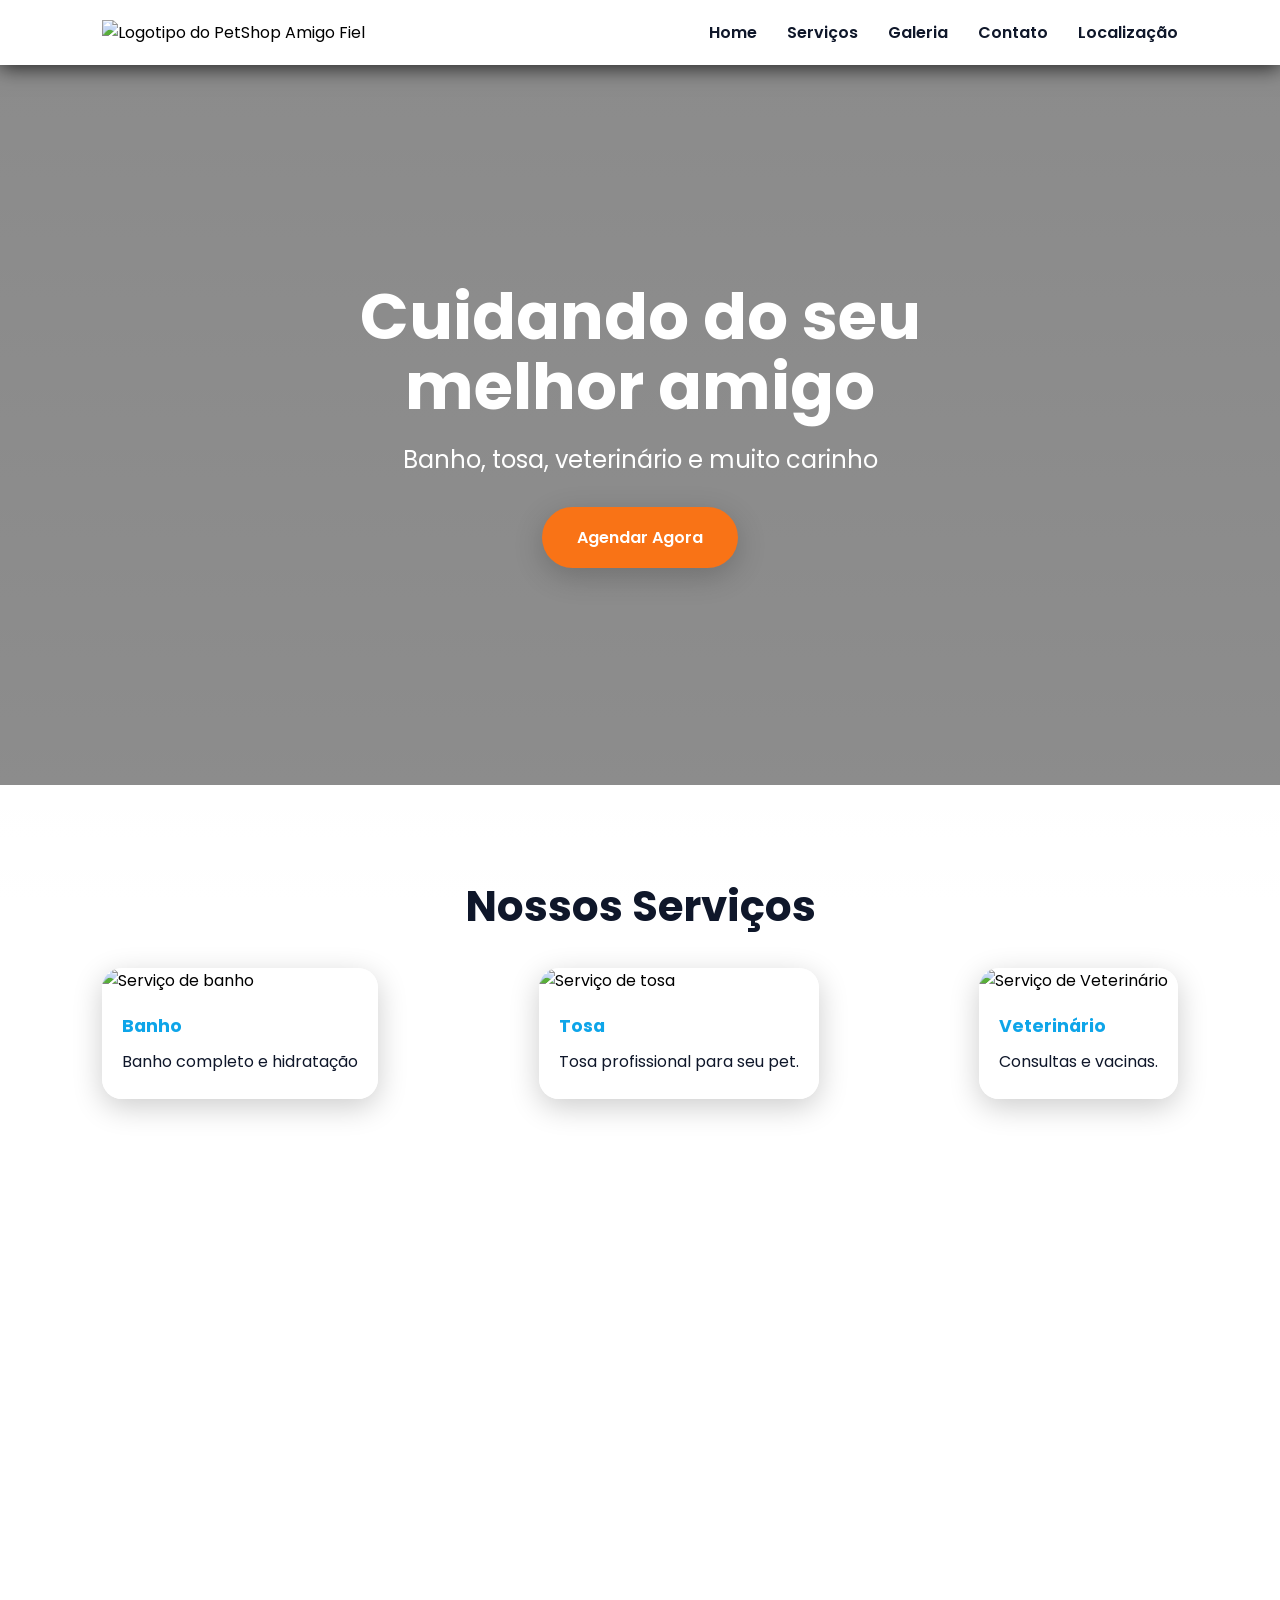
==== index.html @ 3bf5b936 "Efetuamos um pouco do projeto de um petshop envolvendo css, js e html." ====
<!doctype html>
<html lang="pt-BR">
  <head>
    <meta charset="UTF-8" />
    <meta name="viewport" content="width=device-width, initial-scale=1.0" />
    <title>PetShop Amigo Fiel</title>

    <link rel="preconnect" href="https://fonts.googleapis.com" />
    <link rel="preconnect" href="https://fonts.gstatic.com" crossorigin />

    <link
      href="https://fonts.googleapis.com/css2?family=Poppins:wght@300;400;600;700&display=swap"
      rel="stylesheet"
    />

    <link rel="stylesheet" href="css/style.css" />
  </head>

  <body>
    <!-- HEADER -->
    <header>
    <div class="logo">
      <img src="img/logo-transparente.png" 
      alt="Logotipo do PetShop Amigo Fiel"
      width="100"
      />
  
    </div>
<button id="menu-btn">☰</button>

<nav id="menu">
  <a href="#home">Home</a>
   <a href="#servicos">Serviços</a>
    <a href="#galeria">Galeria</a>
     <a href="#contato">Contato</a>
      <a href="#localizacao">Localização</a>
</nav>
</header>
    <!-- HERO -->
    <section id="home" class="hero">
      <div class="hero-content">
        <h1>Cuidando do seu melhor amigo</h1>
        <p>Banho, tosa, veterinário e muito carinho</p>
        <a href="#contato" class="btn">Agendar Agora</a>
      </div>
    </section>

    <!-- SERVIÇOS -->
    <div id="servicos" class="container">
<h2>Nossos Serviços</h2>
<div class="cards">
<div class="card">
  <img src="img/banho.png" alt="Serviço de banho">
  <h3>Banho</h3>
  <p>Banho completo e hidratação</p>
</div>

<div class="card">
  <img src="img/tosa.png" alt="Serviço de tosa">
  <h3>Tosa</h3>
  <p>Tosa profissional para seu pet.</p>
</div>

<div class="card">
  <img src="img/veterinario.png" alt="Serviço de Veterinário">
  <h3>Veterinário</h3>
  <p>Consultas e vacinas.</p>
</div>

</div>
    </section>

    <!-- GALERIA -->
    <section id="galeria" class="container"></section>

    <!-- CONTATO -->
    <section id="contato" class="container"></section>

    <!-- MAPA -->
    <section id="localizacao" class="container"></section>

    <!-- FOOTER -->
    <footer></footer>

    <script src="js/script.js"></script>
  </body>
</html>
---- css/style.css ----
:root{
--primaria: #0ea5e9;
--secundaria: #f97316;
--escuro: #0f172a;
--claro: #ffffff;
-texto: #334155;
--sombra: 0 8px 30px rgba(0, 0, 0, 0.2);
--radius: 20px;
}


* {
  margin: 0;
  padding: 0;
  box-sizing: border-box;
  font-family: "Poppins", sans-serif;
}
html{
scroll-behavior: smooth;
}
body{
color: var(--texto);
background: 
linear-gradient(rgba(255, 255, 255, 0.85), rgba(255, 255, 255, 0.91)),
url("../img/fundo.png");

background-attachment: fixed;
background-size: 500px;
}

/* HEADER */
header{
position: sticky;
top: 0;
z-index: 9999;

display: flex;
justify-content: space-between;
align-items: center;

padding: 20px 8%;
background: rgba(255, 255, 255, 0.75);
backdrop-filter: blur(20px);
-webkit-backdrop-filter: blur(20px);
box-shadow: 0 2px 20px rgba(0, 0, 0, 0.8)
}
.logo{

}

nav{
display: flex;
gap: 30px
}

nav a{
text-decoration: none;
color: var(--escuro);
font-weight: 600;
transition: 0.3s;
}

nav a:hover {
color: var(--secundaria)
}

#menu-btn{
display: none;
font-size: 34px;
border: none;
background: none;
cursor: pointer;
color: var(--primaria)
}


/* HERO */
.hero{
min-height: 80dvh;
background: linear-gradient(rgba(0, 0, 0, 0.45), rgba(0, 0, 0, 0.45)), url("../img/banner.png");
background-size: cover;
background-position: center;
display: flex;
align-items: center;
justify-content: center;
padding: 40px;
color: var(--claro);
} 

.hero-content{
max-width: 800px;
text-align: center;
}

.hero-content h1 {
font-size: 64px;
margin-bottom: 20px;
line-height: 1.1;
}

.hero-content p{
font-size: 24px;
margin-bottom: 30px;
}

.btn{
display: inline-block;
background: var(--secundaria);
padding: 18px 35px;
border-radius: 50px;
text-decoration: none;
color: var(--claro);
font-weight: 600;
transition: 0.3s;
box-shadow: var(--sombra);
}

.btn:hover {
transform: scale(1.1);
}

/* CONTAINER */
.container{
padding: 90px 8%;
}

.container h2{
text-align: center;
font-size: 42px;
margin-bottom: 30px;
color: var(--escuro)
}

/* CARDS */
.cards{
display: flex;
justify-content: space-between;
flex-wrap: wrap;
gap: 30px;
}
 
.card{
background: rgba(255, 255, 255, 0.8);
border-radius: var(--radius);
box-shadow: var(--sombra);
overflow: hidden;
backdrop-filter: blur(20px);
-webkit-backdrop-filter: bluer(20px);
transform: 0.4;
}

.card:hover{
transform: translateY(-12px);
}

.card img{
width: 100%;
height: 250px;
object-fit: cover;
}

.card h3{
padding: 20px 20px 10px;
color: var(--primaria);
font-size: 1.1rem;
}

.card p{
padding: 0 20px 25px;
color: var(--escuro);
}
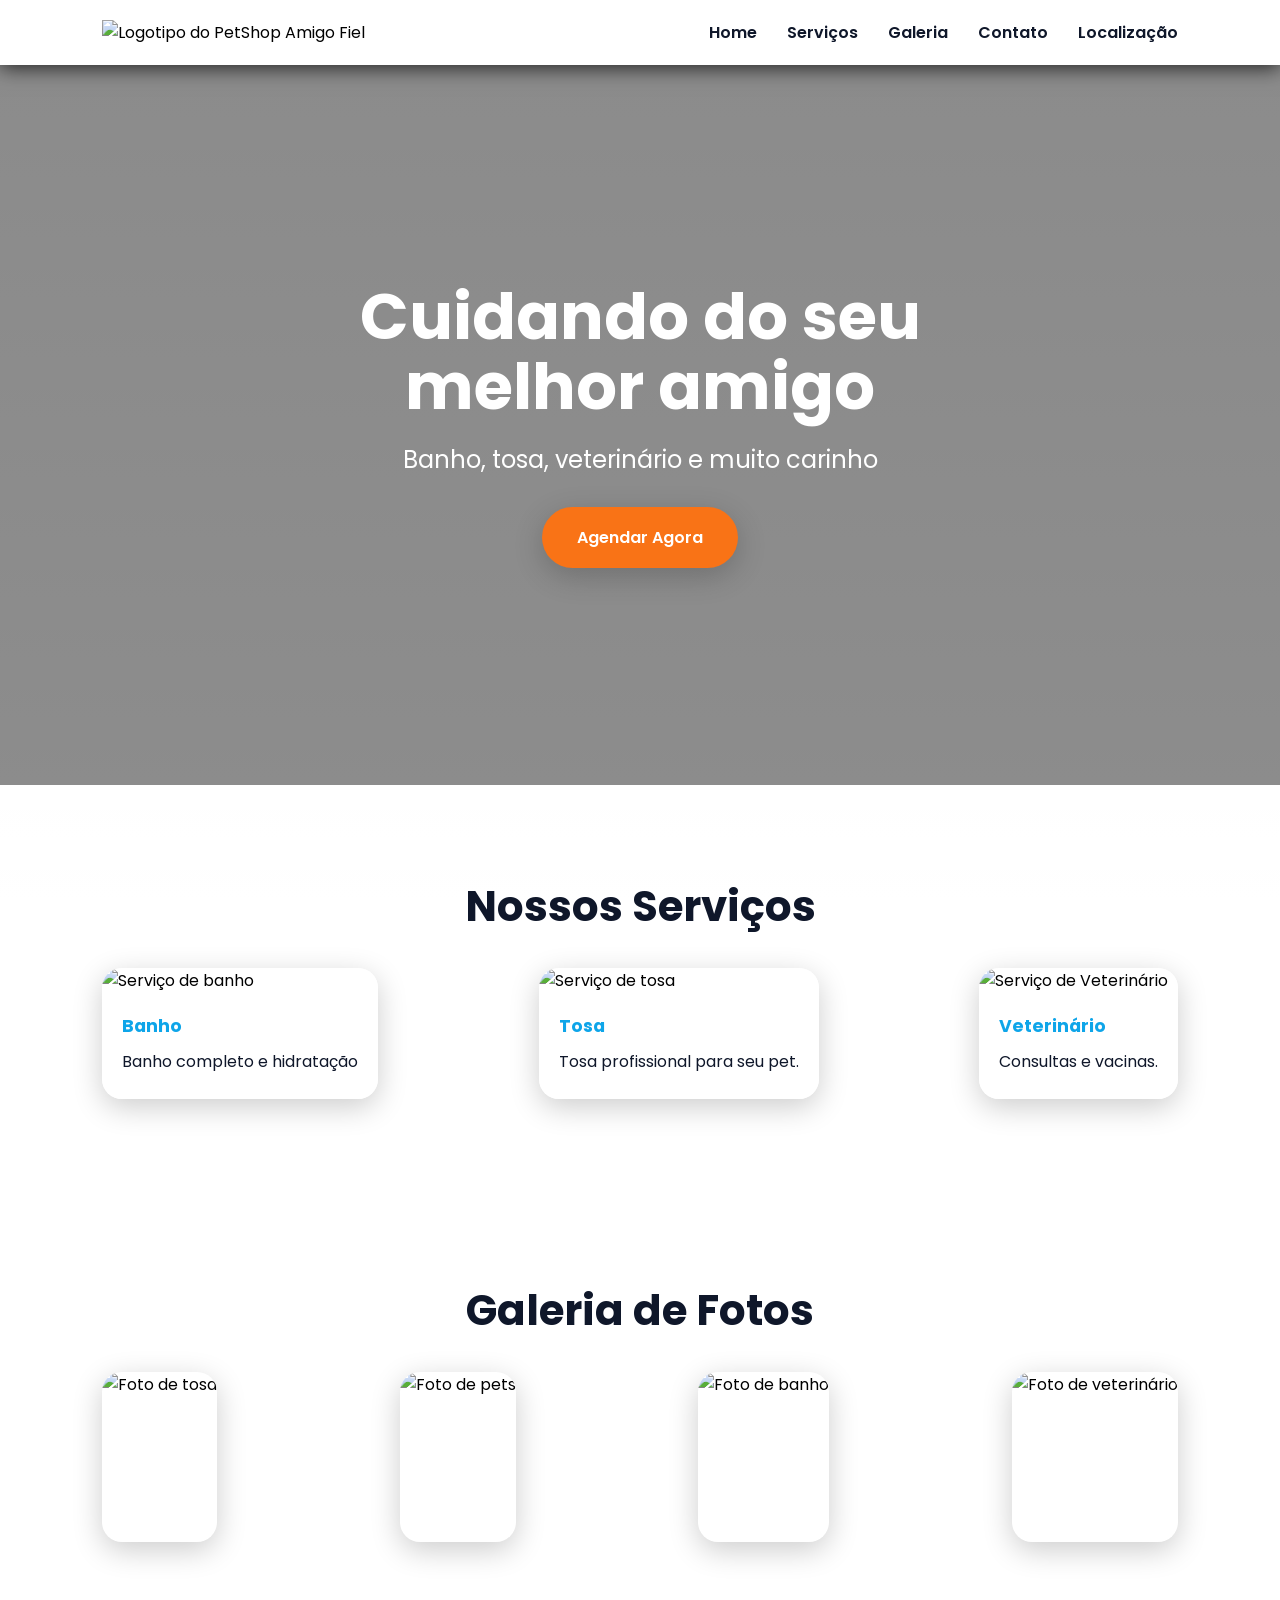
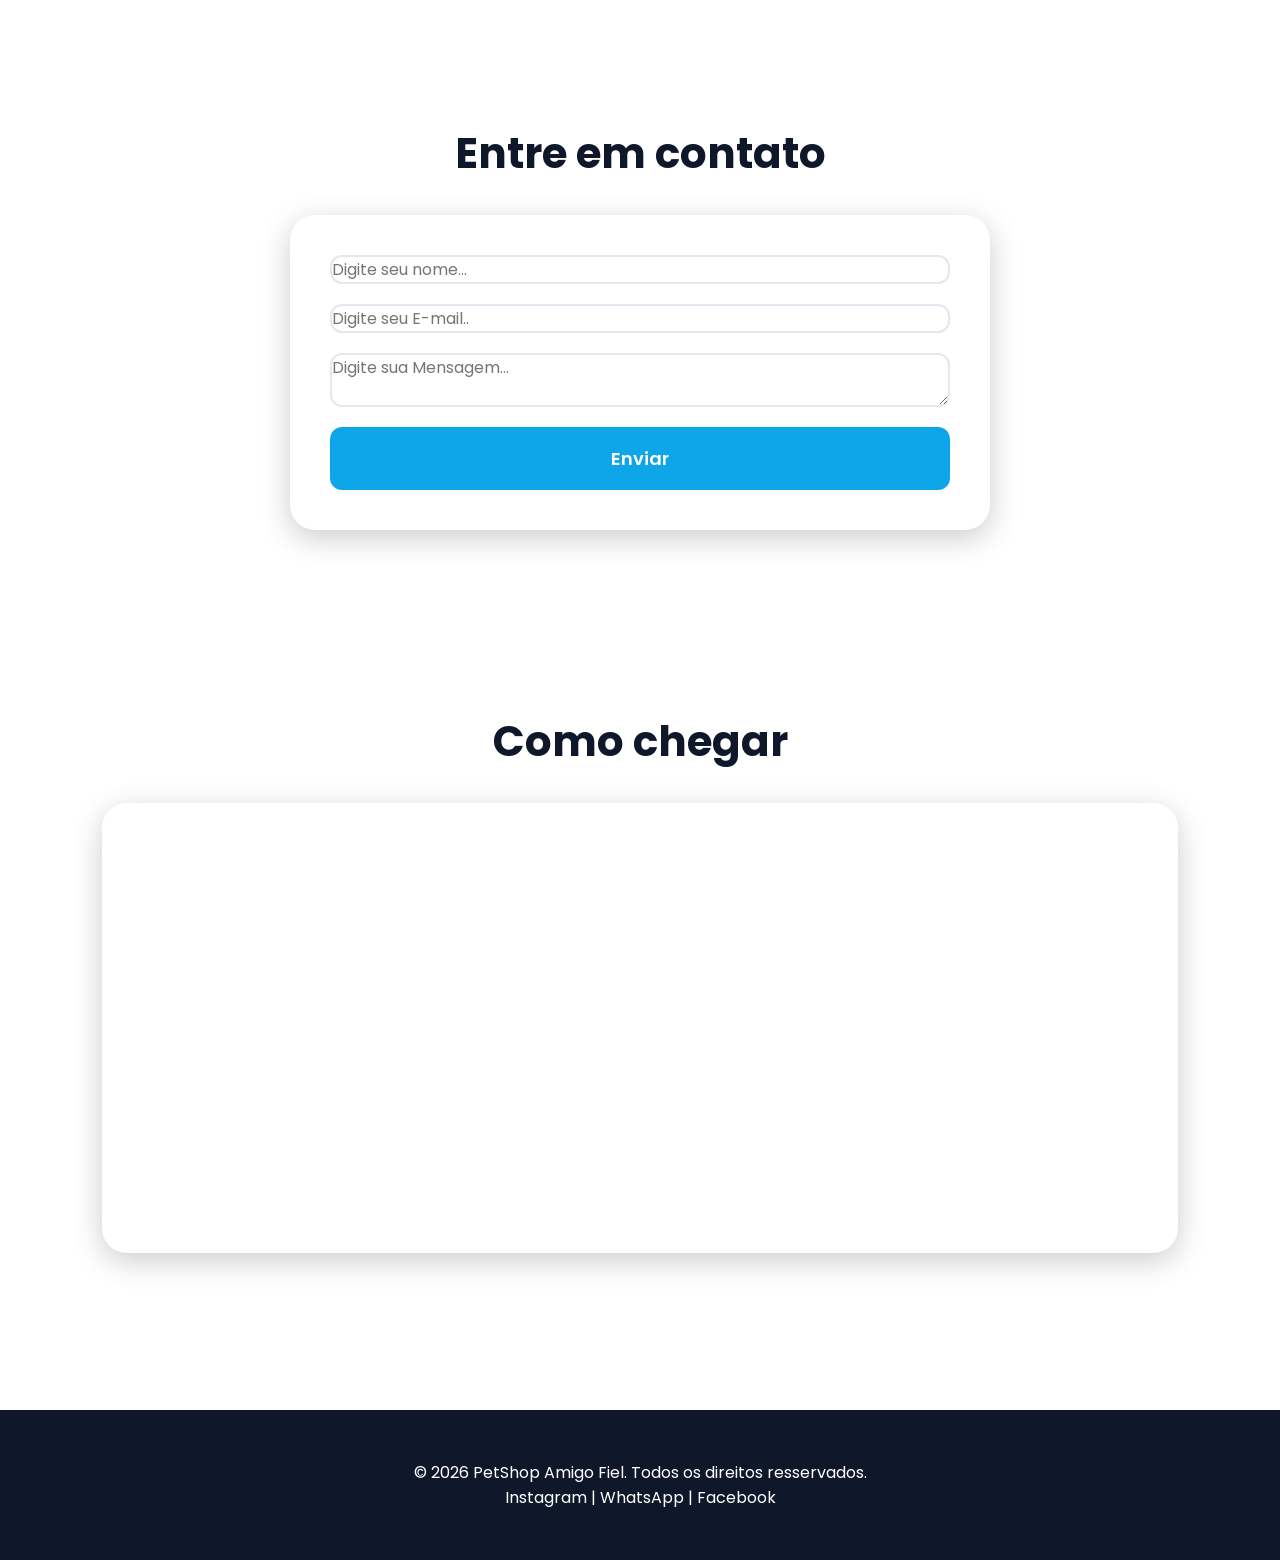
==== commit b834b56a: "Finalizamos o site de petshop com o professor." ====
--- a/index.html
+++ b/index.html
@@ -1,87 +1,111 @@
 <!doctype html>
 <html lang="pt-BR">
-  <head>
-    <meta charset="UTF-8" />
-    <meta name="viewport" content="width=device-width, initial-scale=1.0" />
-    <title>PetShop Amigo Fiel</title>
 
-    <link rel="preconnect" href="https://fonts.googleapis.com" />
-    <link rel="preconnect" href="https://fonts.gstatic.com" crossorigin />
+<head>
+  <meta charset="UTF-8" />
+  <meta name="viewport" content="width=device-width, initial-scale=1.0" />
+  <title>PetShop Amigo Fiel</title>
 
-    <link
-      href="https://fonts.googleapis.com/css2?family=Poppins:wght@300;400;600;700&display=swap"
-      rel="stylesheet"
-    />
+  <link rel="preconnect" href="https://fonts.googleapis.com" />
+  <link rel="preconnect" href="https://fonts.gstatic.com" crossorigin />
 
-    <link rel="stylesheet" href="css/style.css" />
-  </head>
+  <link href="https://fonts.googleapis.com/css2?family=Poppins:wght@300;400;600;700&display=swap" rel="stylesheet" />
 
-  <body>
-    <!-- HEADER -->
-    <header>
+  <link rel="stylesheet" href="css/style.css" />
+</head>
+
+<body>
+  <!-- HEADER -->
+  <header>
     <div class="logo">
-      <img src="img/logo-transparente.png" 
-      alt="Logotipo do PetShop Amigo Fiel"
-      width="100"
-      />
-  
+      <img src="img/logo-transparente.png" alt="Logotipo do PetShop Amigo Fiel" width="100" />
+
     </div>
-<button id="menu-btn">☰</button>
+    <button id="menu-btn">☰</button>
 
-<nav id="menu">
-  <a href="#home">Home</a>
-   <a href="#servicos">Serviços</a>
-    <a href="#galeria">Galeria</a>
-     <a href="#contato">Contato</a>
+    <nav id="menu">
+      <a href="#home">Home</a>
+      <a href="#servicos">Serviços</a>
+      <a href="#galeria">Galeria</a>
+      <a href="#contato">Contato</a>
       <a href="#localizacao">Localização</a>
-</nav>
-</header>
-    <!-- HERO -->
-    <section id="home" class="hero">
-      <div class="hero-content">
-        <h1>Cuidando do seu melhor amigo</h1>
-        <p>Banho, tosa, veterinário e muito carinho</p>
-        <a href="#contato" class="btn">Agendar Agora</a>
+    </nav>
+  </header>
+  <!-- HERO -->
+  <section id="home" class="hero">
+    <div class="hero-content">
+      <h1>Cuidando do seu melhor amigo</h1>
+      <p>Banho, tosa, veterinário e muito carinho</p>
+      <a href="#contato" class="btn">Agendar Agora</a>
+    </div>
+  </section>
+
+  <!-- SERVIÇOS -->
+  <div id="servicos" class="container">
+    <h2>Nossos Serviços</h2>
+    <div class="cards">
+      <div class="card">
+        <img src="img/banho.png" alt="Serviço de banho">
+        <h3>Banho</h3>
+        <p>Banho completo e hidratação</p>
       </div>
-    </section>
 
-    <!-- SERVIÇOS -->
-    <div id="servicos" class="container">
-<h2>Nossos Serviços</h2>
-<div class="cards">
-<div class="card">
-  <img src="img/banho.png" alt="Serviço de banho">
-  <h3>Banho</h3>
-  <p>Banho completo e hidratação</p>
-</div>
+      <div class="card">
+        <img src="img/tosa.png" alt="Serviço de tosa">
+        <h3>Tosa</h3>
+        <p>Tosa profissional para seu pet.</p>
+      </div>
 
-<div class="card">
-  <img src="img/tosa.png" alt="Serviço de tosa">
-  <h3>Tosa</h3>
-  <p>Tosa profissional para seu pet.</p>
-</div>
+      <div class="card">
+        <img src="img/veterinario.png" alt="Serviço de Veterinário">
+        <h3>Veterinário</h3>
+        <p>Consultas e vacinas.</p>
+      </div>
 
-<div class="card">
-  <img src="img/veterinario.png" alt="Serviço de Veterinário">
-  <h3>Veterinário</h3>
-  <p>Consultas e vacinas.</p>
-</div>
+    </div>
+  </div>
+  </section>
 
-</div>
-    </section>
+  <!-- GALERIA -->
+  <section id="galeria" class="container">
+    <h2>Galeria de Fotos</h2>
+    <div class="galeria">
+      <img src="img/tosa.png" alt="Foto de tosa">
+      <img src="img/pets.png" alt="Foto de pets">
+      <img src="img/banho.png" alt="Foto de banho">
+      <img src="img/veterinario.png" alt="Foto de veterinário">
+    </div>
+  </section>
+  <!-- CONTATO -->
+  <section id="contato" class="container">
+    <h2>Entre em contato</h2>
+    <form id="formContato">
+      <input type="text" placeholder="Digite seu nome..." id="nome" name="nome">
+      <input type="email" placeholder="Digite seu E-mail.." id="email" name="email">
+      <textarea placeholder="Digite sua Mensagem..." id="mensagem" name="mensagem"></textarea>
+      <button type="submit">Enviar</button>
+    </form>
 
-    <!-- GALERIA -->
-    <section id="galeria" class="container"></section>
 
-    <!-- CONTATO -->
-    <section id="contato" class="container"></section>
+  </section>
 
-    <!-- MAPA -->
-    <section id="localizacao" class="container"></section>
+  <!-- MAPA -->
+  <section id="localizacao" class="container">
+    <h2>Como chegar</h2>
+    <iframe
+      src="https://www.google.com/maps/embed?pb=!1m23!1m12!1m3!1d231.54257345052324!2d-48.17296085110326!3d-21.792597018341183!2m3!1f0!2f0!3f0!3m2!1i1024!2i768!4f13.1!4m8!3e6!4m0!4m5!1s0x94b8f3e5bd0551f3%3A0x60445b0d94f11583!2sPet%20shop%20Amigo%20Fiel%2C%20Mercado%20Municipal%20-%20Av.%20Portugal%2C%20s%2Fn%20-%20Box%2025%20e%2026%20-%20Centro%2C%20Araraquara%20-%20SP%2C%2014801-075!3m2!1d-21.7924984!2d-48.1729839!5e0!3m2!1spt-BR!2sbr!4v1778673957393!5m2!1spt-BR!2sbr"
+      width="600" height="450" style="border:0;" allowfullscreen="" loading="lazy"
+      referrerpolicy="no-referrer-when-downgrade"></iframe></https:>
 
-    <!-- FOOTER -->
-    <footer></footer>
+  </section>
 
-    <script src="js/script.js"></script>
-  </body>
-</html>
+  <!-- FOOTER -->
+  <footer>
+    <p>&copy; 2026 PetShop Amigo Fiel. Todos os direitos resservados.</p>
+    <p>Instagram | WhatsApp | Facebook</p>
+  </footer>
+
+  <script src="js/script.js"></script>
+</body>
+
+</html>
--- a/css/style.css
+++ b/css/style.css
@@ -168,4 +168,122 @@
 .card p{
 padding: 0 20px 25px;
 color: var(--escuro);
+}
+
+/* GALERIA */
+.galeria{
+display: flex;
+justify-content: space-between;
+flex-wrap: wrap;
+gap: 16px;
+}
+
+.galeria img{
+height: 170px;
+object-fit: cover;
+border-radius: var(--radius);
+box-shadow: var(--sombra);
+transition: 0.4s;
+}
+
+.galeria img:hover {
+transform: scale(1.05);
+}
+
+/* FORM */
+form{
+max-width: 700px;
+margin: auto;
+background: var(--claro);
+padding: 40px;
+border-radius: 25px;
+box-shadow: var(--sombra);
+display: flex;
+flex-direction: column;
+gap: 20px;
+}
+
+input, textarea{
+pad: 18px;
+border: 2px solid #e2e8f0;
+border-radius: 12px;
+font-size: 16px;
+}
+
+input:focus, textarea:focus{
+outline: none;
+border-color: var(--primaria);
+}
+
+button{
+padding: 18px;
+background: var(--primaria);
+color: var(--claro);
+border: none;
+border-radius: 12px;
+font-size: 18px;
+font-weight: 600;
+cursor: pointer;
+transition: 0.4s;
+}
+
+button:hover {
+background:
+ #025985;
+}
+/* RODAPÉ */
+footer{
+background: var(--escuro);
+color: var(--claro);
+text-align: center;
+padding: 50px 20px;
+margin-top: 60px;
+}
+
+/* MAPA */
+iframe{
+width: 100%;
+height: 450px;
+border: none;
+border-radius: 25px;
+box-shadow: var(--sombra);
+}
+
+/* RESPONSIVIDADE */
+@media (max-width: 768px) {
+#menu-btn {
+display: block;
+}
+
+nav{
+display: none;
+position: absolute;
+top: 85px;
+right: 20px;
+flex-direction: column;
+background: var(--claro);
+padding: 25px;
+border-radius: 20px;
+box-shadow: var(--sombra);
+}
+nav.ativo{
+display: flex;
+}
+.hero h1 {
+font-size: 38px;
+}
+.hero p{
+font-size: 18px;
+}
+h2 {
+font-size: 24px;
+}
+.galeria{
+grid-template-columns: 1fr;
+justify-content: center;
+}
+}
+/* RESPONSIVIDADE - TABLET */
+@media (min-width: 768px)and (max-width: 425px) {
+
 }
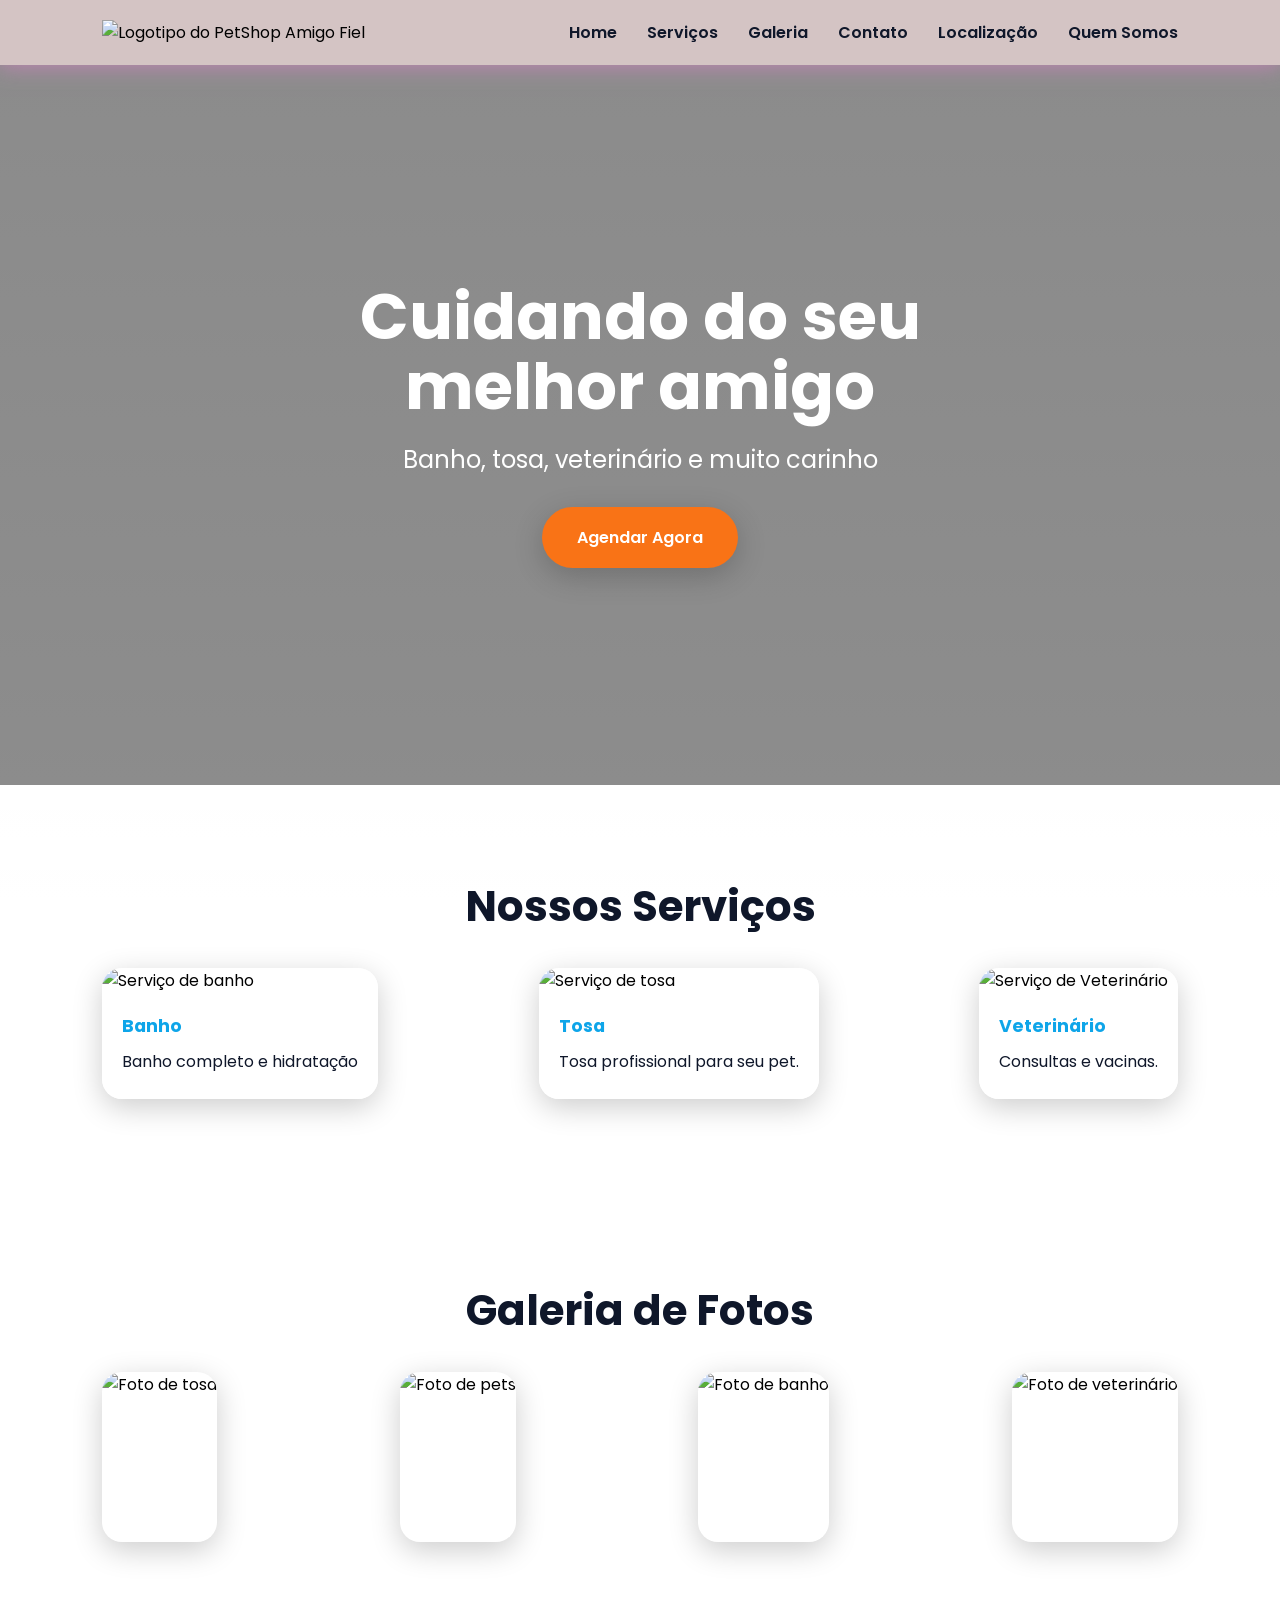
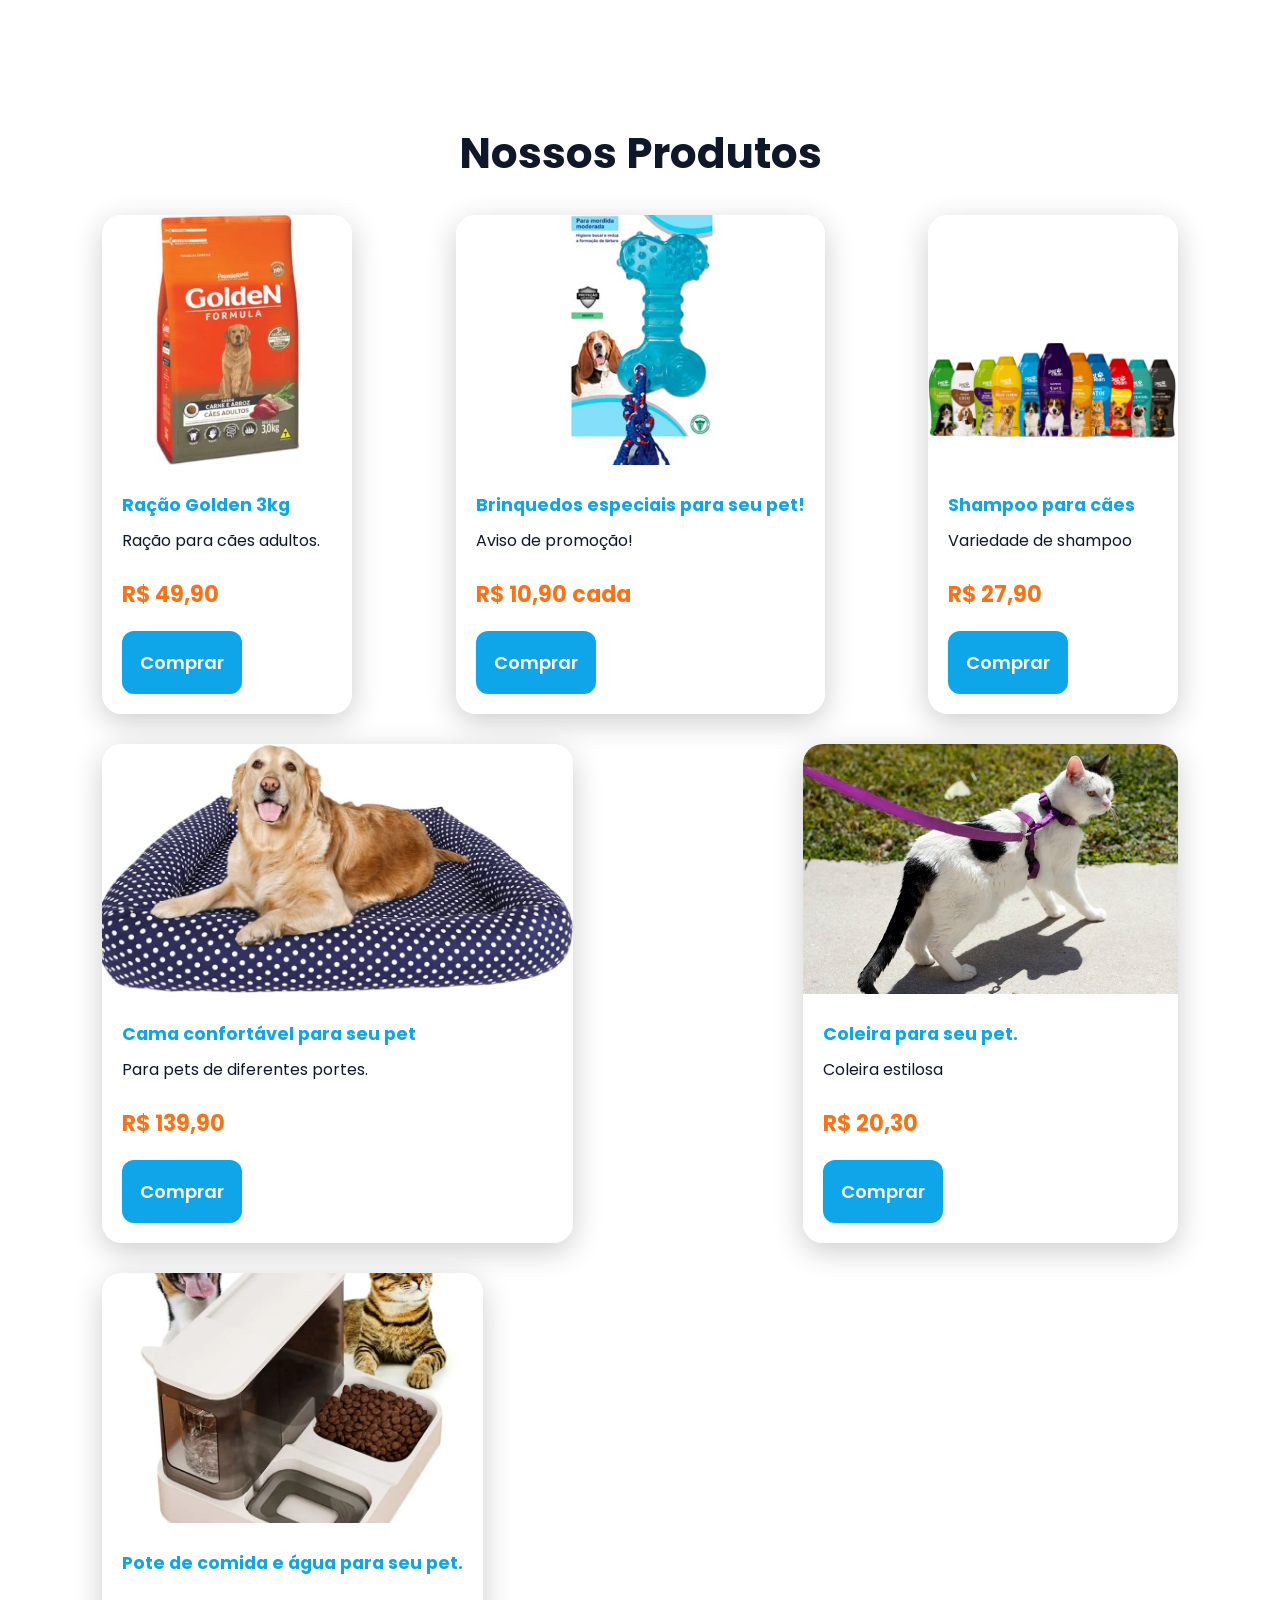
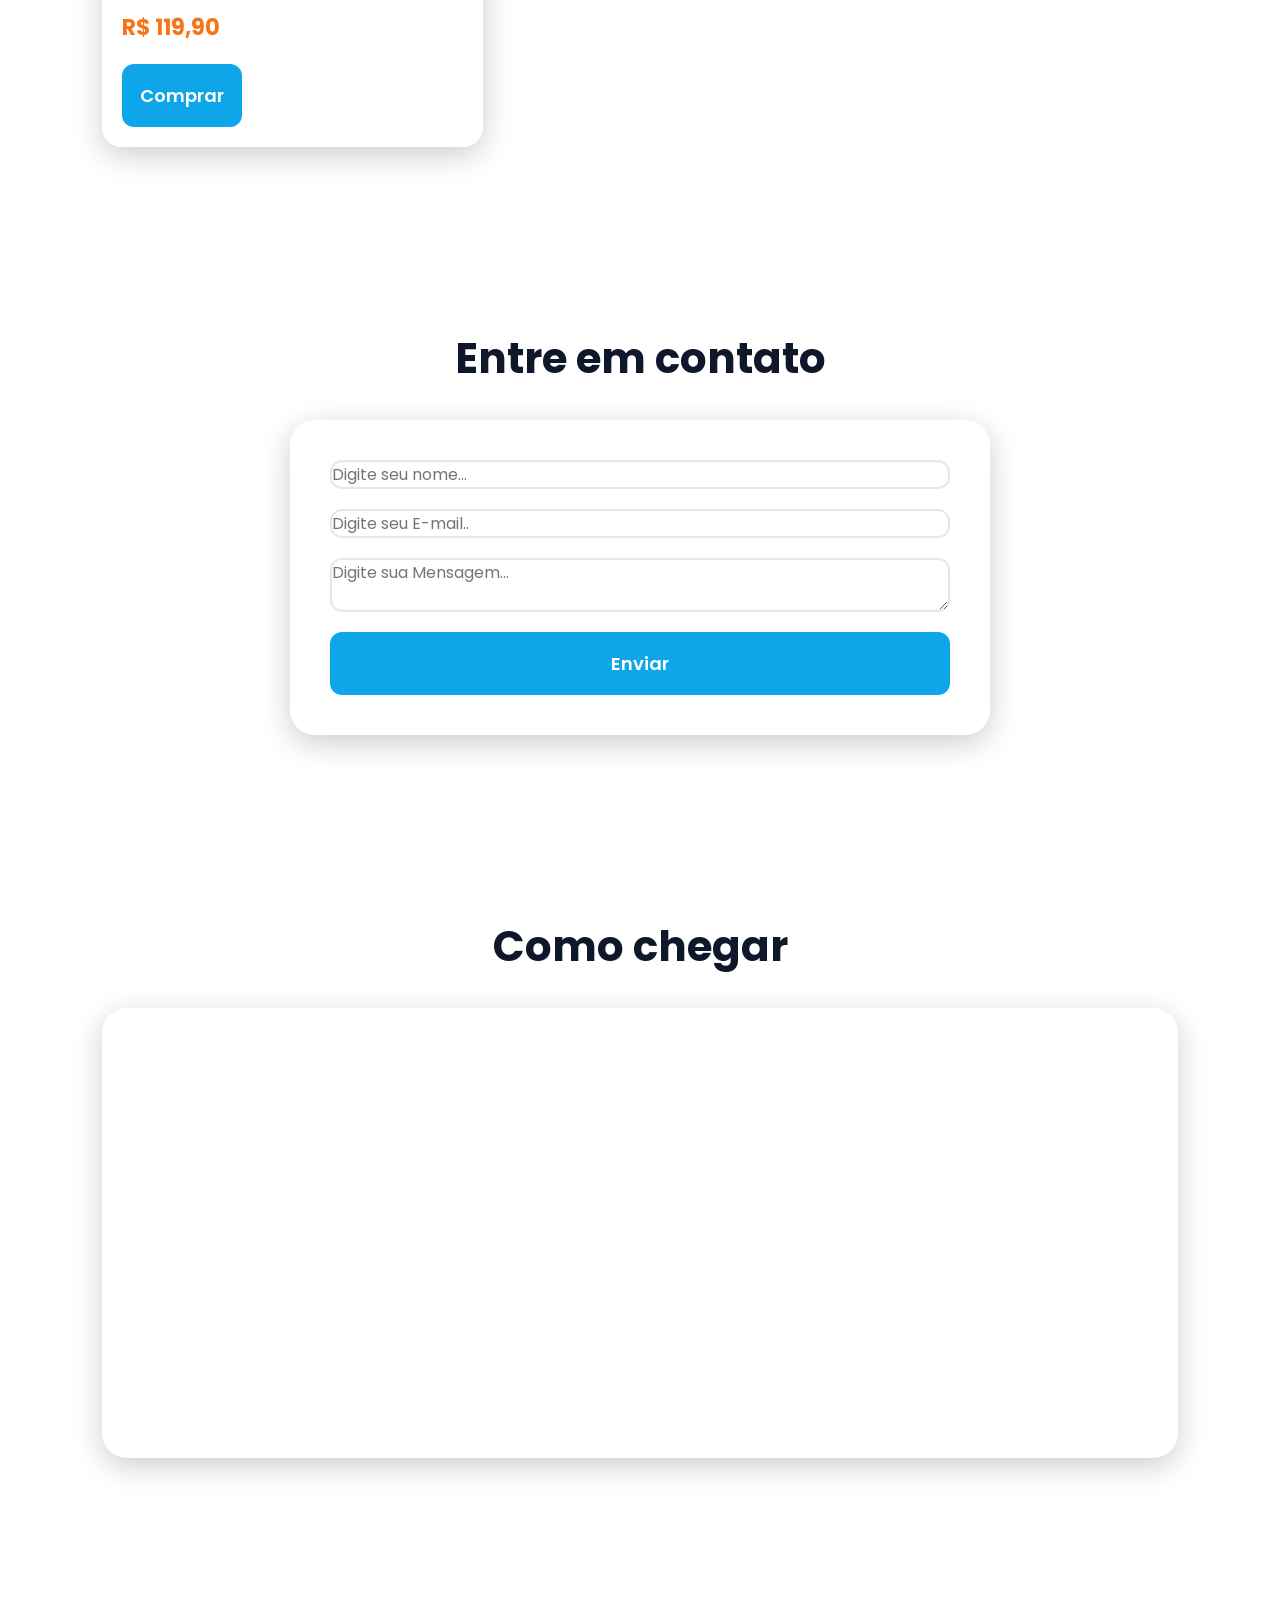
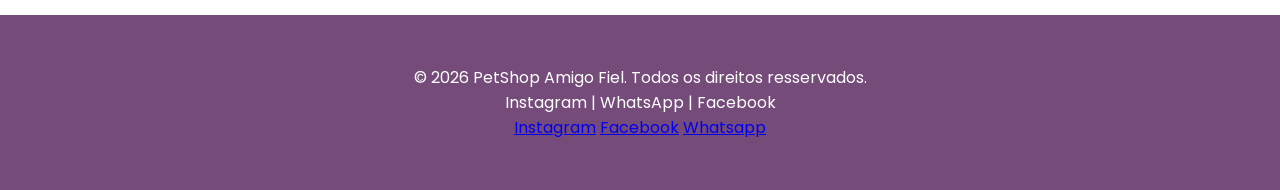
==== commit 6807cabf: "Continuamos com o site do petshop." ====
--- a/index.html
+++ b/index.html
@@ -29,6 +29,7 @@
       <a href="#galeria">Galeria</a>
       <a href="#contato">Contato</a>
       <a href="#localizacao">Localização</a>
+      <a href="sobre.html">Quem Somos</a>
     </nav>
   </header>
   <!-- HERO -->
@@ -76,6 +77,56 @@
       <img src="img/veterinario.png" alt="Foto de veterinário">
     </div>
   </section>
+  <!-- PRODUTOS -->
+  <section id="produtos" class="container">
+    <h2>Nossos Produtos</h2>
+    <div class="cards">
+      <div class="card">
+        <img src="img/racao.webp" alt="Ração para cachorro">
+        <h3>Ração Golden 3kg</h3>
+        <p>Ração para cães adultos.</p>
+        <span class="preco">R$ 49,90</span>
+        <button>Comprar</button>
+      </div>
+
+      <div class="card">
+        <img src="img/brinquedo.webp" alt="Brinquedos para seu pet.">
+        <h3>Brinquedos especiais para seu pet!</h3>
+        <p>Aviso de promoção!</p>
+        <span class="preco">R$ 10,90 cada</span>
+        <button>Comprar</button>
+      </div>
+<div class="card">
+        <img src="img/br-11134207-81z1k-mhhz8ruj5udi14.jpg" alt="Shampoo para cães">
+        <h3>Shampoo para cães</h3>
+        <p>Variedade de shampoo</p>
+        <span class="preco">R$ 27,90</span>
+        <button>Comprar</button>
+      </div>
+      <div class="card">
+        <img src="img/61FEbb7I3bL._AC_UF1000,1000_QL80_.jpg" alt="Cama para pet">
+        <h3>Cama confortável para seu pet</h3>
+        <p>Para pets de diferentes portes.</p>
+        <span class="preco">R$ 139,90</span>
+        <button>Comprar</button>
+      </div>
+
+      <div class="card">
+        <img src="img/gato-coleira-petlove.jpg" alt="Coleira para seu pet.">
+        <h3>Coleira para seu pet.</h3>
+        <p>Coleira estilosa</p>
+        <span class="preco">R$ 20,30</span>
+        <button>Comprar</button>
+      </div>
+      <div class="card">
+        <img src="img/6ab0774d0de2006986e1e8899102d151.webp" alt="Pote de comida.">
+        <h3>Pote de comida e água para seu pet.</h3>
+        <p></p>
+        <span class="preco">R$ 119,90</span>
+        <button>Comprar</button>
+      </div>
+    </div>
+  </section>
   <!-- CONTATO -->
   <section id="contato" class="container">
     <h2>Entre em contato</h2>
@@ -103,9 +154,14 @@
   <footer>
     <p>&copy; 2026 PetShop Amigo Fiel. Todos os direitos resservados.</p>
     <p>Instagram | WhatsApp | Facebook</p>
+    <a href="https://www.instagram.com/?hl=pt-br" target="_blank">Instagram</a>
+     <a href="https://www.facebook.com/?hl=pt-br" target="_blank">Facebook</a>
+      <a href="https://whatsapp.com/?hl=pt-br" target="_blank">Whatsapp</a>
   </footer>
 
   <script src="js/script.js"></script>
+  
+
 </body>
 
 </html>
--- a/css/style.css
+++ b/css/style.css
@@ -39,10 +39,10 @@
 align-items: center;
 
 padding: 20px 8%;
-background: rgba(255, 255, 255, 0.75);
+background: rgba(198, 176, 176, 0.75);
 backdrop-filter: blur(20px);
 -webkit-backdrop-filter: blur(20px);
-box-shadow: 0 2px 20px rgba(0, 0, 0, 0.8)
+box-shadow: 0 2px 20px rgba(203, 131, 188, 0.8)
 }
 .logo{
 
@@ -233,7 +233,7 @@
 }
 /* RODAPÉ */
 footer{
-background: var(--escuro);
+background: #754b7a;
 color: var(--claro);
 text-align: center;
 padding: 50px 20px;
@@ -286,4 +286,26 @@
 /* RESPONSIVIDADE - TABLET */
 @media (min-width: 768px)and (max-width: 425px) {
 
+}
+.instagram {
+color: var(--claro);
+}
+/* PRODUTOS */
+.preco {
+  display: block;
+  padding: 0 20px;
+  margin-bottom: 20px;
+
+  color: var(--secundaria);
+
+  font-size: 22px;
+  font-weight: 700;
+}
+
+.card button {
+  margin: 0 20px 20px;
+}
+
+.sobre {
+
 }
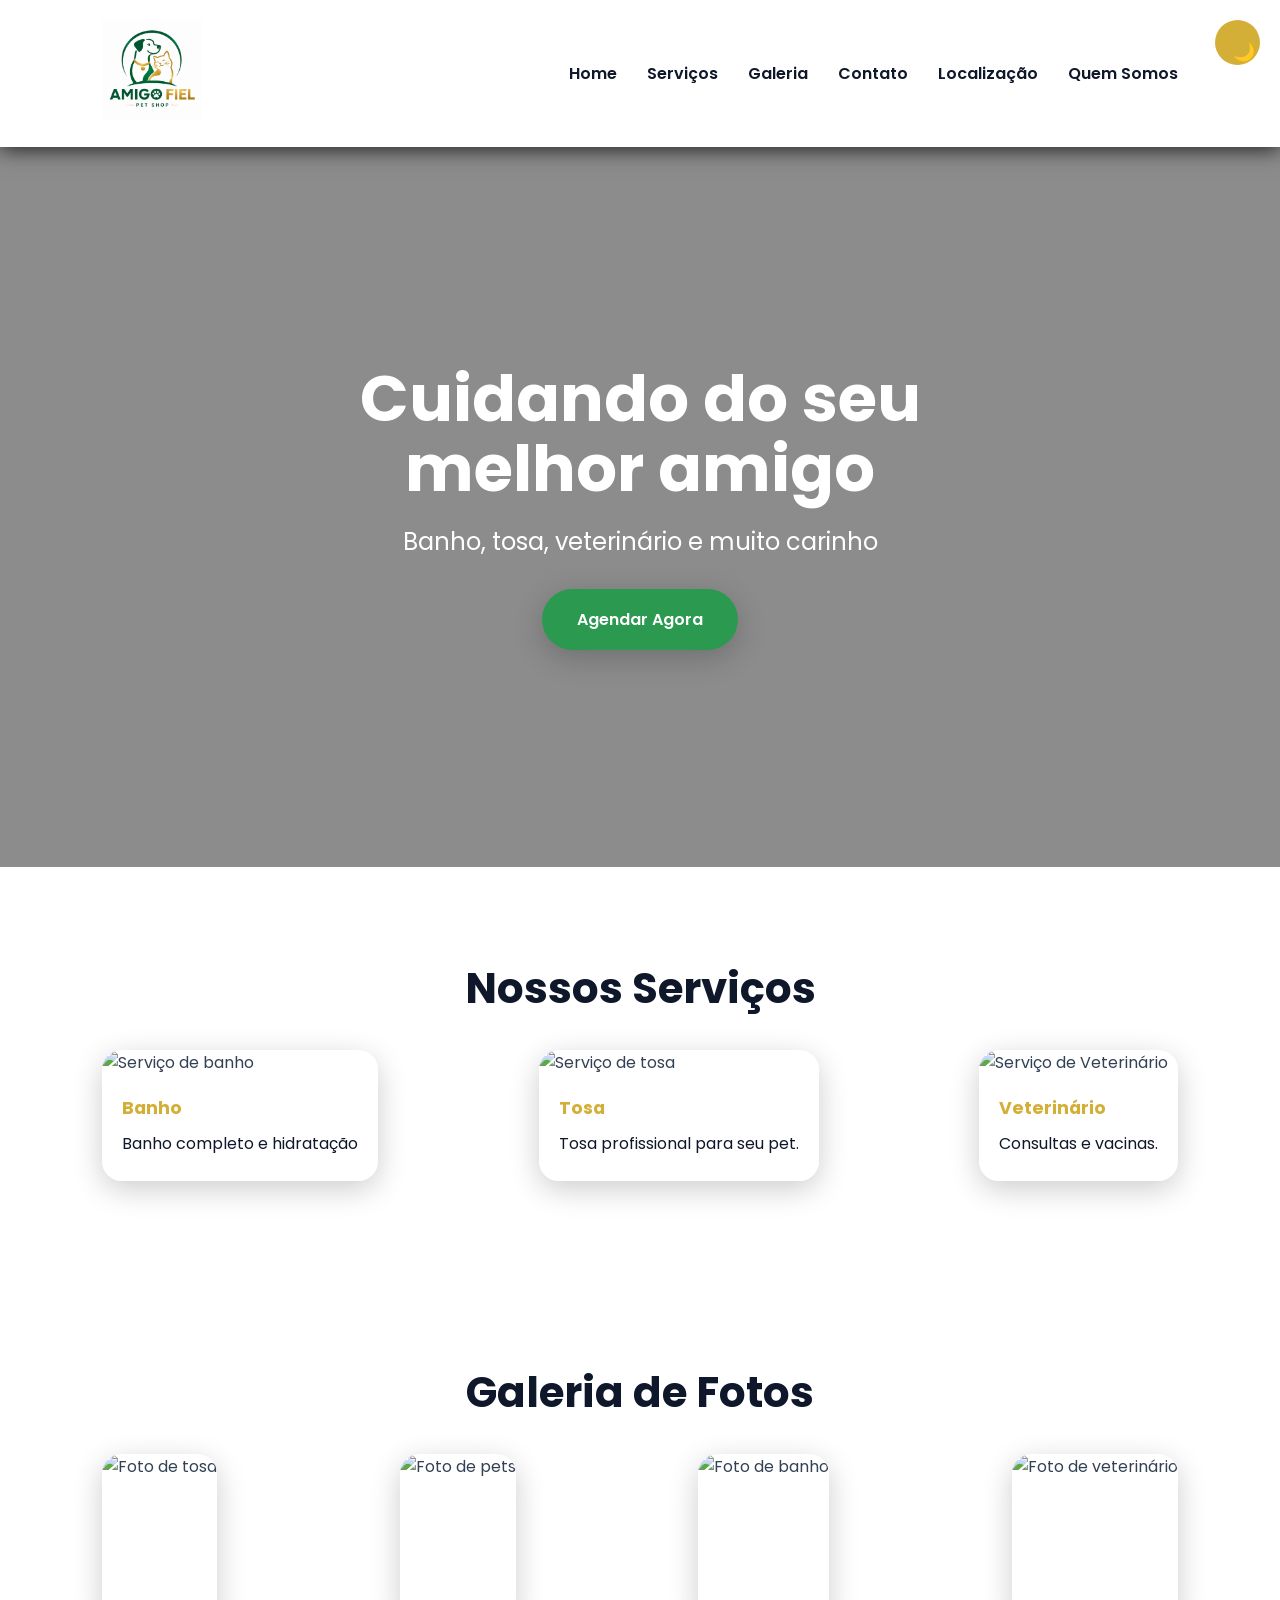
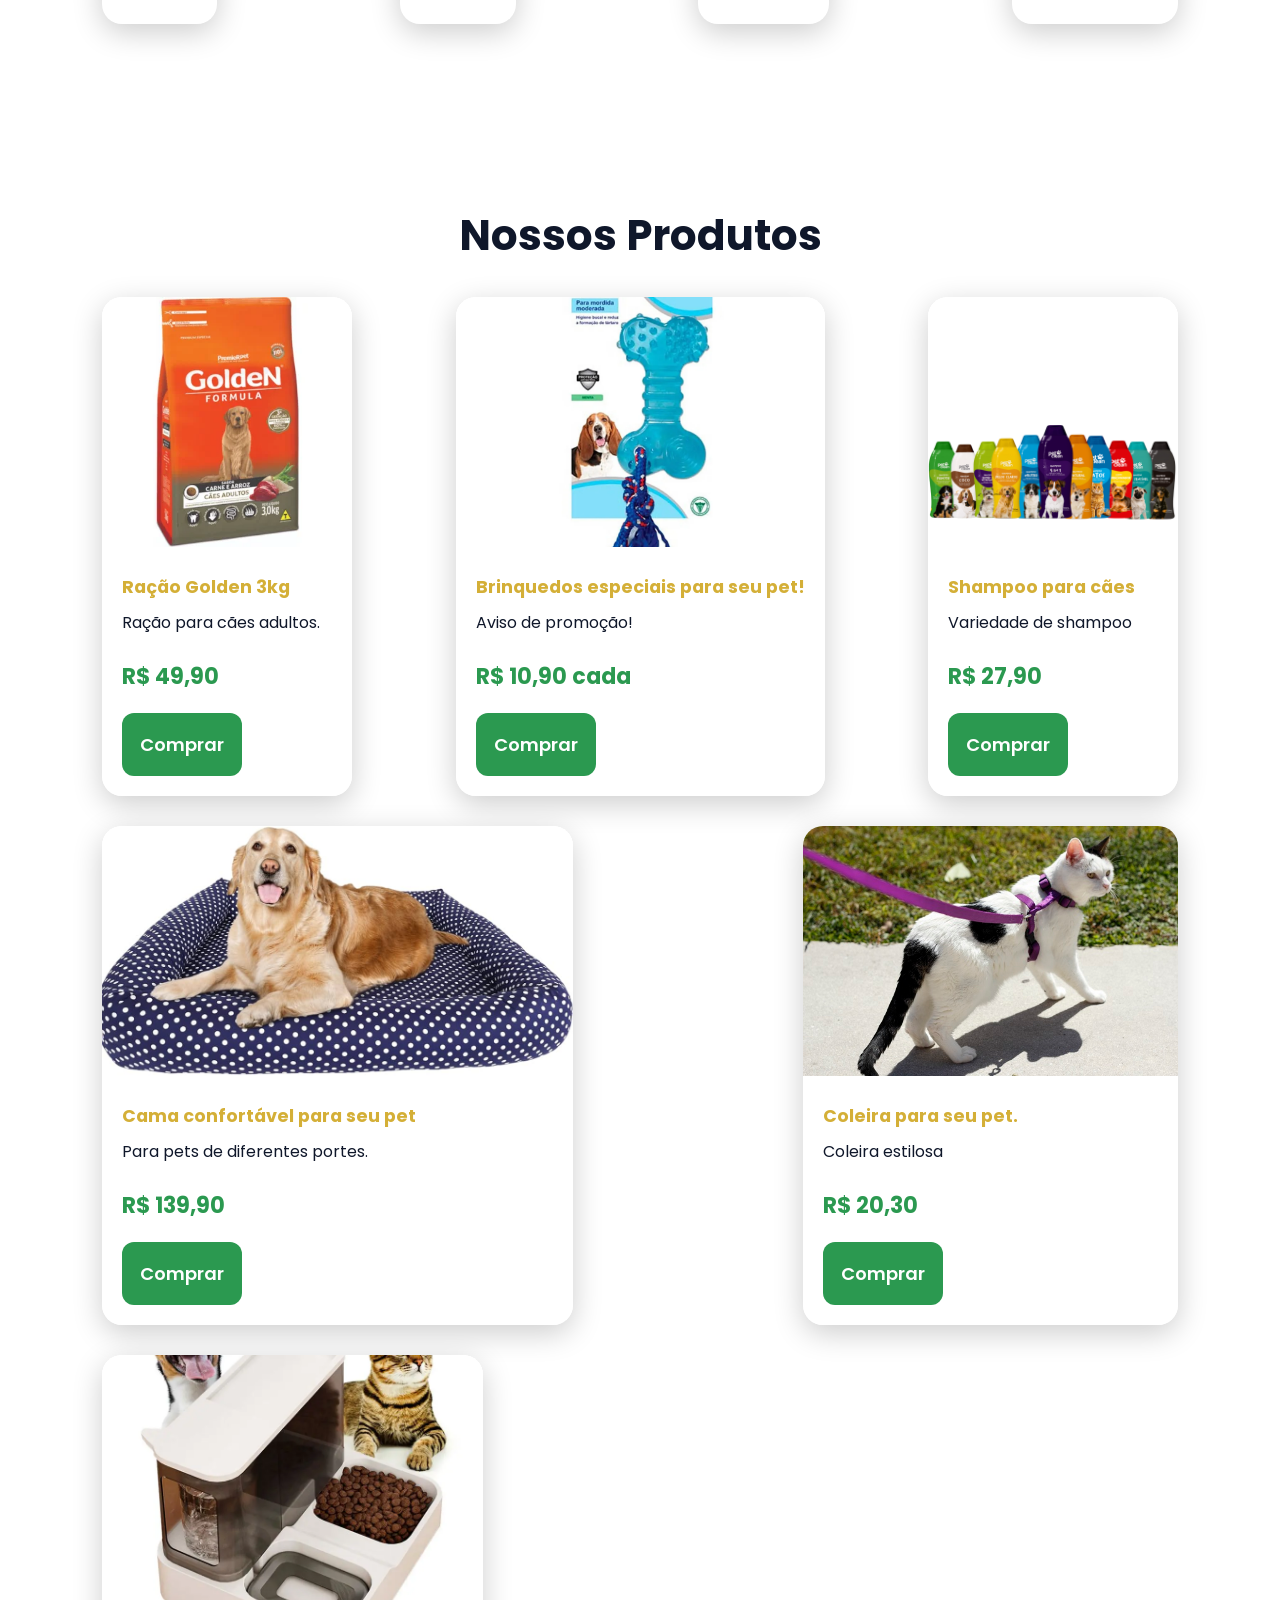
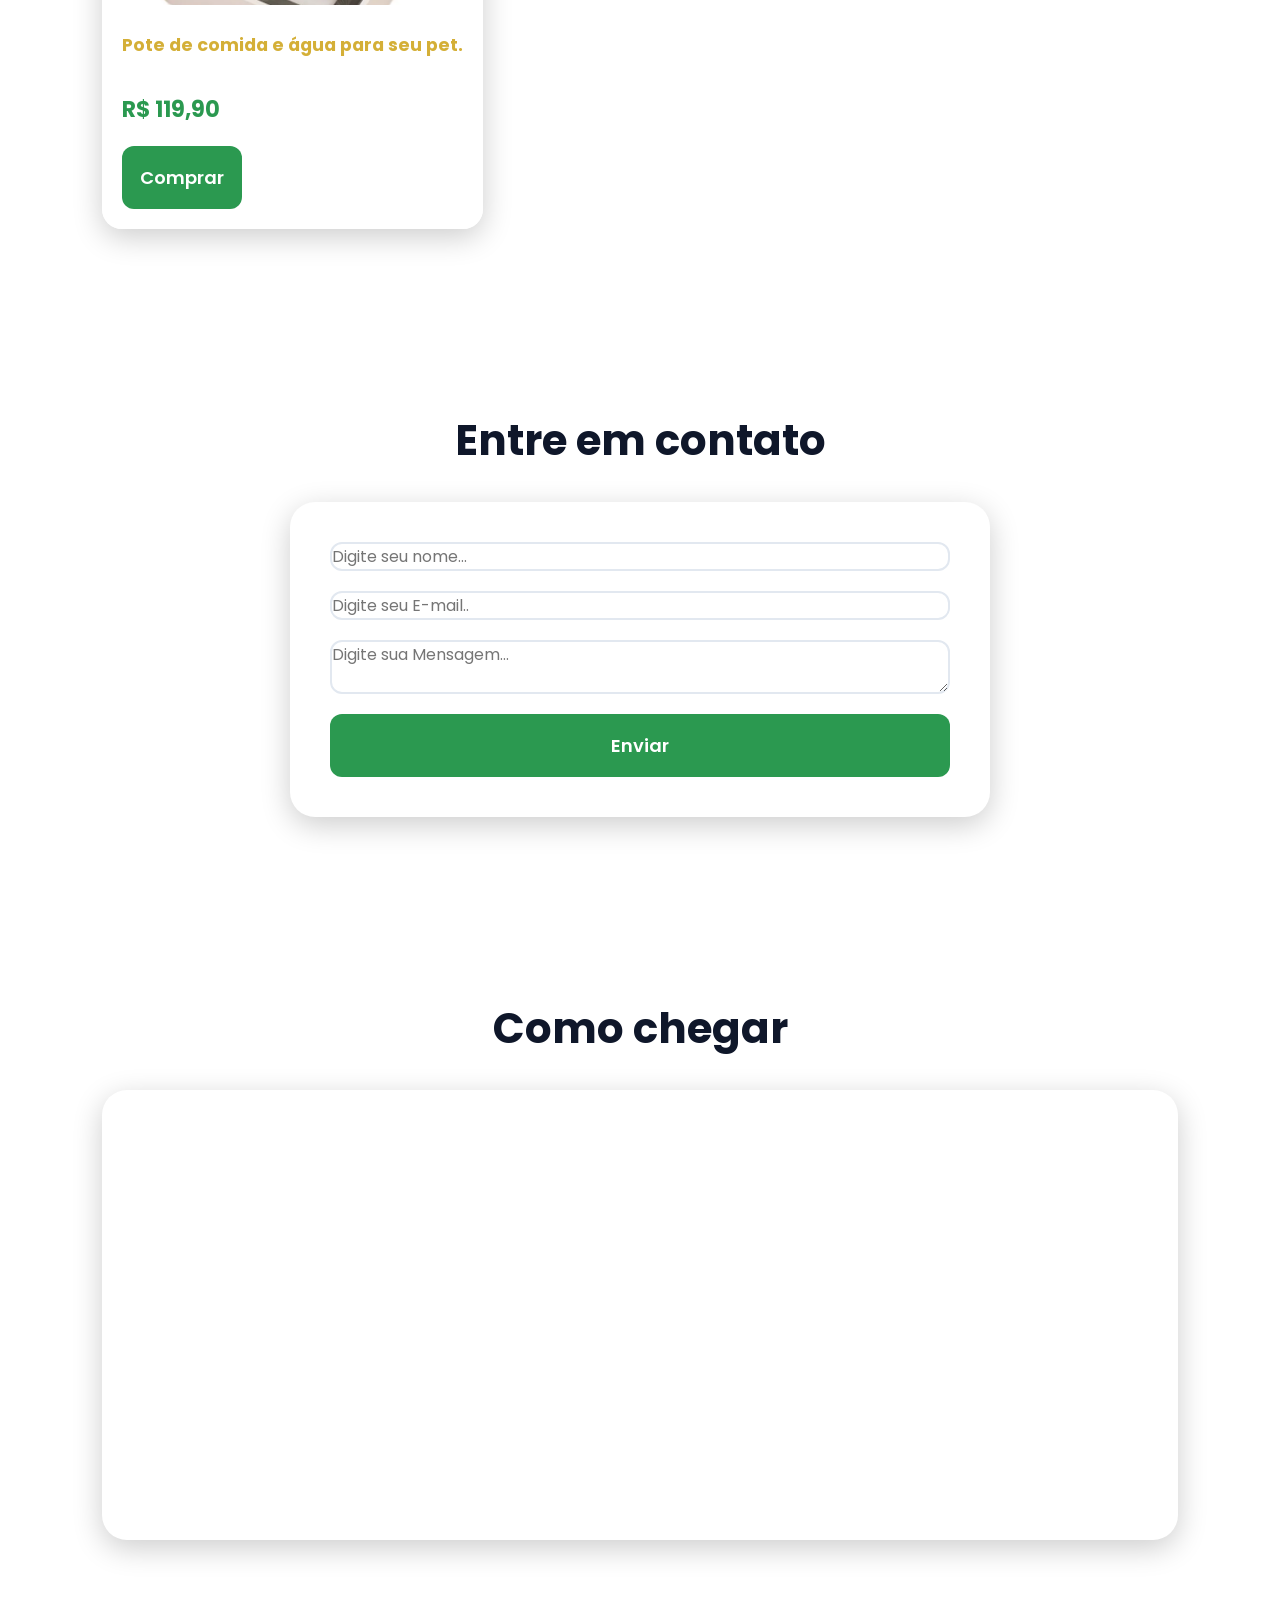
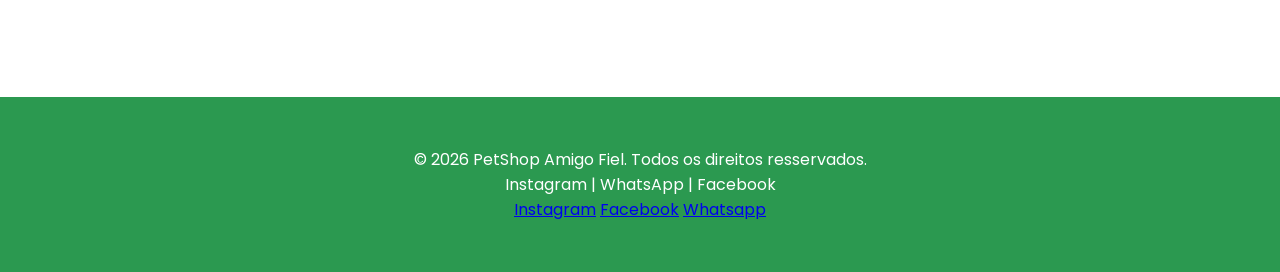
==== commit f96020ac: "Aprimoramos o petshop com várias mudanças propostas pelo professor e produzimos o readme.md" ====
--- a/index.html
+++ b/index.html
@@ -18,11 +18,11 @@
   <!-- HEADER -->
   <header>
     <div class="logo">
-      <img src="img/logo-transparente.png" alt="Logotipo do PetShop Amigo Fiel" width="100" />
+      <img src="img/logo-modificada.png" alt="Logotipo do PetShop Amigo Fiel" width="100" />
 
     </div>
     <button id="menu-btn">☰</button>
-
+<button id="darkModeBtn">🌙</button>
     <nav id="menu">
       <a href="#home">Home</a>
       <a href="#servicos">Serviços</a>
--- a/css/style.css
+++ b/css/style.css
@@ -3,7 +3,7 @@
 --secundaria: #f97316;
 --escuro: #0f172a;
 --claro: #ffffff;
--texto: #334155;
+--texto: #334155;
 --sombra: 0 8px 30px rgba(0, 0, 0, 0.2);
 --radius: 20px;
 }
@@ -39,10 +39,10 @@
 align-items: center;
 
 padding: 20px 8%;
-background: rgba(198, 176, 176, 0.75);
+background: rgba(255, 255, 255, 0.75);
 backdrop-filter: blur(20px);
 -webkit-backdrop-filter: blur(20px);
-box-shadow: 0 2px 20px rgba(203, 131, 188, 0.8)
+box-shadow: 0 2px 20px rgba(0, 0, 0, 0.8)
 }
 .logo{
 
@@ -61,7 +61,7 @@
 }
 
 nav a:hover {
-color: var(--secundaria)
+color: #D4AF37;
 }
 
 #menu-btn{
@@ -105,7 +105,7 @@
 
 .btn{
 display: inline-block;
-background: var(--secundaria);
+background: #2b9950;
 padding: 18px 35px;
 border-radius: 50px;
 text-decoration: none;
@@ -161,7 +161,7 @@
 
 .card h3{
 padding: 20px 20px 10px;
-color: var(--primaria);
+color: #D4AF37;
 font-size: 1.1rem;
 }
 
@@ -212,12 +212,12 @@
 
 input:focus, textarea:focus{
 outline: none;
-border-color: var(--primaria);
+border-color:#D4AF37 ;
 }
 
 button{
 padding: 18px;
-background: var(--primaria);
+background: #2b9950;
 color: var(--claro);
 border: none;
 border-radius: 12px;
@@ -229,11 +229,11 @@
 
 button:hover {
 background:
- #025985;
+ #D4AF37;
 }
 /* RODAPÉ */
 footer{
-background: #754b7a;
+background: #2b9950;
 color: var(--claro);
 text-align: center;
 padding: 50px 20px;
@@ -296,7 +296,7 @@
   padding: 0 20px;
   margin-bottom: 20px;
 
-  color: var(--secundaria);
+  color: #2b9950;
 
   font-size: 22px;
   font-weight: 700;
@@ -308,4 +308,104 @@
 
 .sobre {
 
+}
+/* =========================
+   DARK MODE
+========================= */
+
+.dark-mode {
+  color: #f5f5f5;
+
+  background:
+  linear-gradient(rgba(18,18,18,0.95), rgba(18,18,18,0.95)),
+  url("../img/fundo.png");
+
+  background-attachment: fixed;
+  background-size: 500px;
+}
+
+/* HEADER */
+.dark-mode header {
+  background: rgba(4, 99, 7, 0.9);
+}
+
+/* LINKS */
+.dark-mode nav a {
+  color: white;
+}
+
+/* TITULOS */
+.dark-mode h1,
+.dark-mode h2,
+.dark-mode h3,
+.dark-mode p,
+.dark-mode span {
+  color: #f5f5f5;
+}
+
+/* HERO */
+.dark-mode .hero {
+  background:
+  linear-gradient(rgba(0,0,0,0.7), rgba(0,0,0,0.7)),
+  url("../img/banner.png");
+
+  background-size: cover;
+  background-position: center;
+}
+
+/* CARDS */
+.dark-mode .card {
+  background: rgba(30, 30, 30, 0.95);
+}
+
+.dark-mode .card p {
+  color: rgba(4, 99, 7, 0.9);
+}
+
+/* FORMULARIO */
+.dark-mode form {
+  background: #1e1e1e;
+}
+
+.dark-mode input,
+.dark-mode textarea {
+  background: #2a2a2a;
+  color: rgba(4, 99, 7, 0.9);
+  border: 1px solid #444;
+}
+
+/* FOOTER */
+.dark-mode footer {
+  background: #0a0a0a;
+}
+
+/* MENU MOBILE */
+.dark-mode nav.ativo {
+  background: #1e1e1e;
+}
+
+/* BOTÃO DARK MODE */
+#darkModeBtn {
+  position: fixed;
+  top: 20px;
+  right: 20px;
+
+  width: 45px;
+  height: 45px;
+
+  border-radius: 50%;
+  border: none;
+
+  background: #D4AF37;
+  color: black;
+
+  cursor: pointer;
+  font-size: 18px;
+
+  transition: 0.3s;
+  z-index: 99999;
+}
+
+#darkModeBtn:hover {
+  transform: scale(1.1);
 }
